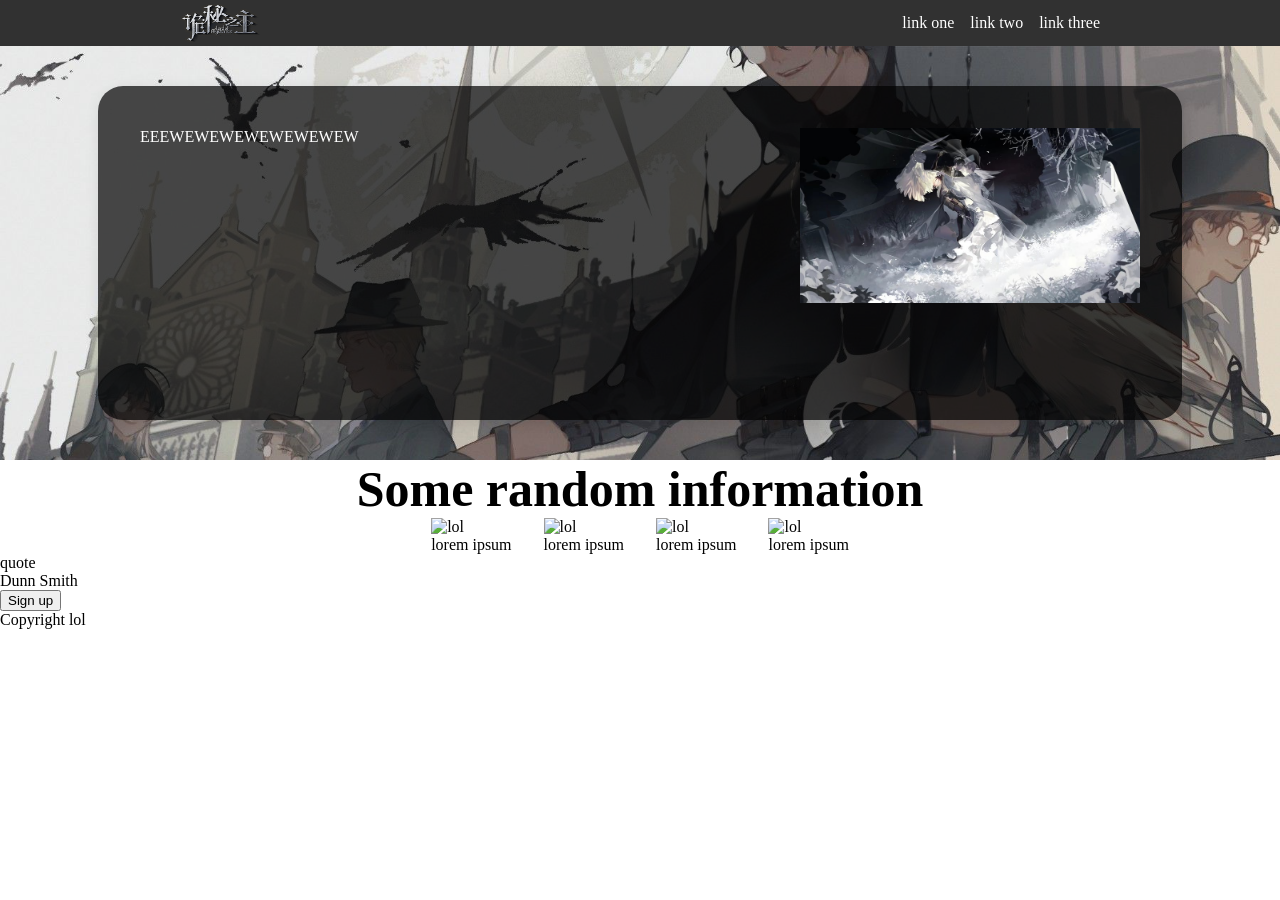
==== home.html @ 562e343f "header, sect 1, and sect 2 workkkkkkkkkkkkkkkkkkkks" ====
<!DOCTYPE html>
<html lang="en">
    <head>
        <meta charset="UTF-8">
        <meta http-equiv="X-UA-Compatible" content="IE=edge">
        <meta name="viewport" content="width=device-width, initial-scale=1.0">
        <title>Lord of the Mysteries</title>
        <link rel="stylesheet" href="styles.css">
    </head>

    <body>
        <div class="header">
            <img src="images/logo.png" class="logo"></img>
            <div class="links">
                <ul>
                    <li><a href="#">link one</a></li>
                    <li><a href="#">link two</a></li>
                    <li><a href="#">link three</a></li>
                </ul>
            </div>
        </div>

        <div class="one">
            <div class="box">
                <div class="text">
                    EEEWEWEWEWEWEWEWEW
                </div>
                <a href="https://danbooru.donmai.us/posts/5051350">
                    <img src="images/kleinamon.jpg" class="image"></img>
                </a>
            </div>
        </div>

        <div class="two"> 
            <div class="text">Some random information</div>
            <div class="cards">
                <div class="card">
                    <img src="PLACEHOLDER" alt="lol">
                    <div>lorem ipsum</div>
                </div>
                <div class="card">
                    <img src="PLACEHOLDER" alt="lol">
                    <div>lorem ipsum</div>
                </div>
                <div class="card">
                    <img src="PLACEHOLDER" alt="lol">
                    <div>lorem ipsum</div>
                </div>
                <div class="card">
                    <img src="PLACEHOLDER" alt="lol">
                    <div>lorem ipsum</div>
                </div>
            </div>
        </div>

        <div class="three">
            quote
            <div class="name">Dunn Smith</div>
        </div>

        <div class="four">
            <div class="container">
                <div class="text"></div>
                <button class="sign-up">Sign up</button>
            </div>
        </div>

        <div class="footer">
            Copyright lol
        </div>
    </body>

</html>
---- styles.css ----
body {
    margin: 0;
    min-height: 100vh;
    display: flex;
    flex-direction: column;
    flex: 1;
}

.header {
    background-color: rgb(49, 49, 49);
    display: flex;
    justify-content: space-between;
    align-items: center;
    padding: 8px 180px;
    height: 30px;
}

.logo {
    height: 40px;
    width: 80px;
}

ul {
    display: flex;
    gap: 16px;
    list-style: none;
}

a {
    text-decoration: none;
    color: white;
}

.one {
    background-image: url("images/arrodes.jpg");
    background-repeat: no-repeat;
    background-size: cover;
    display: flex;
    justify-content: center;
    padding: 40px;
}

.box {
    width: 1000px;
    height: 250px;
    display: flex;
    background-color: rgba(0,0,0,0.7);
    padding: 42px;
    justify-content: space-between;
    border-radius: 25px;
    box-shadow: 2px 4px 16px rgba(0,0,0,.1);
}

.one .text {
    color: white;
}

.image {
    width: 340px;
    height: auto;
}

.two {
    display: flex;
    flex-direction: column;
    align-items: center;
}

.two .text {
    font-size: 50px;
    font-weight: 900;
}

.cards {
    display: flex;
    gap: 32px;
}

.card {
    display: flex;
    flex-direction: column;
}

.card img {
    display: flex;
}
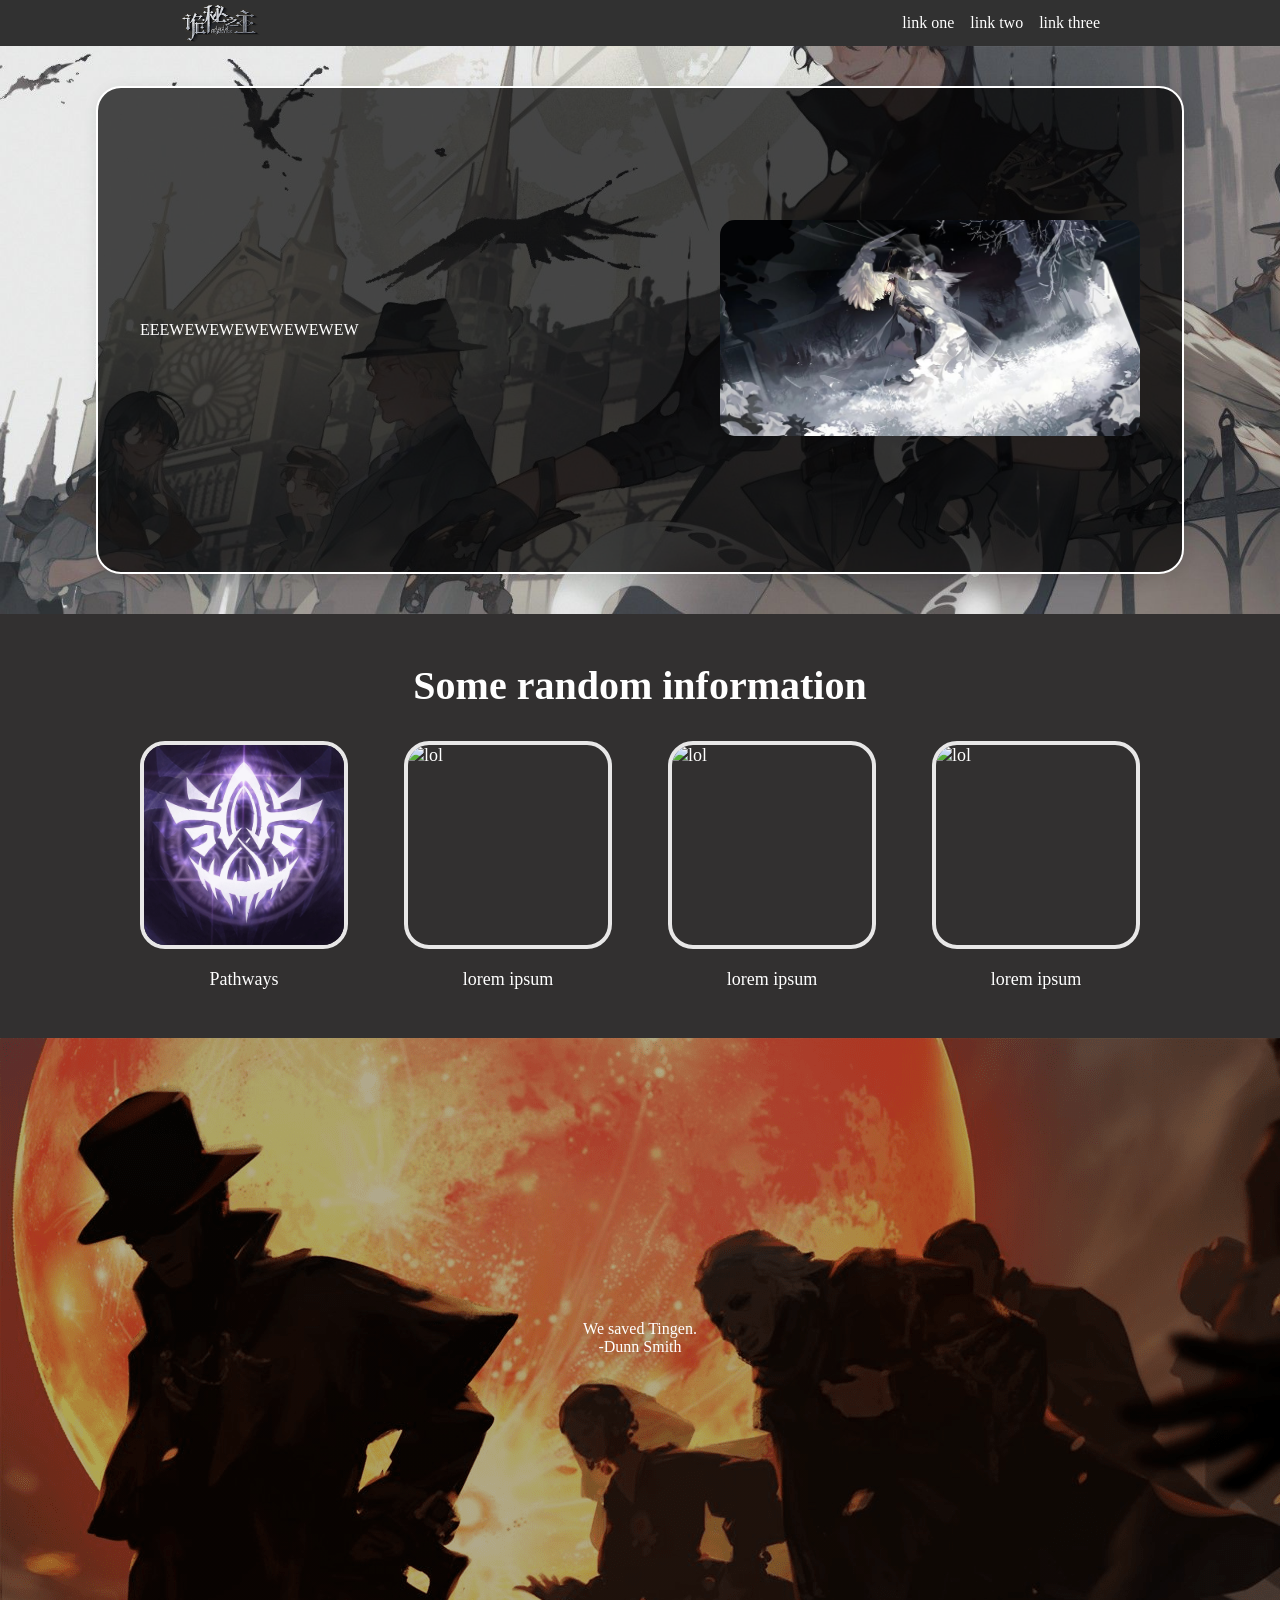
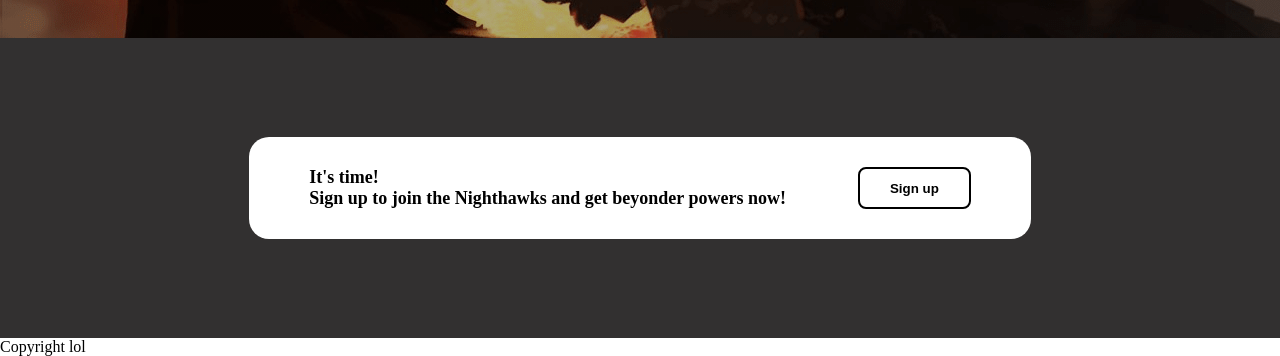
==== commit 05f98ac0: "stuff" ====
--- a/home.html
+++ b/home.html
@@ -35,8 +35,8 @@
             <div class="text">Some random information</div>
             <div class="cards">
                 <div class="card">
-                    <img src="PLACEHOLDER" alt="lol">
-                    <div>lorem ipsum</div>
+                    <img src="images/pathway.png" alt="lol">
+                    <div>Pathways</div>
                 </div>
                 <div class="card">
                     <img src="PLACEHOLDER" alt="lol">
@@ -54,13 +54,13 @@
         </div>
 
         <div class="three">
-            quote
-            <div class="name">Dunn Smith</div>
+            We saved Tingen.
+            <div class="name">-Dunn Smith</div>
         </div>
 
         <div class="four">
             <div class="container">
-                <div class="text"></div>
+                <div class="text">It's time!<div>Sign up to join the Nighthawks and get beyonder powers now!</div></div>
                 <button class="sign-up">Sign up</button>
             </div>
         </div>
--- a/styles.css
+++ b/styles.css
@@ -42,11 +42,13 @@
 
 .box {
     width: 1000px;
-    height: 250px;
+    height: 400px;
     display: flex;
     background-color: rgba(0,0,0,0.7);
     padding: 42px;
     justify-content: space-between;
+    align-items: center;
+    border: 2px solid rgb(255, 255, 255);
     border-radius: 25px;
     box-shadow: 2px 4px 16px rgba(0,0,0,.1);
 }
@@ -56,31 +58,87 @@
 }
 
 .image {
-    width: 340px;
+    width: 420px;
     height: auto;
+    border-radius: 15px;
 }
 
 .two {
+    background-color: rgb(50, 48, 48);
     display: flex;
     flex-direction: column;
     align-items: center;
+    padding: 48px;
+    gap: 32px;
 }
 
 .two .text {
-    font-size: 50px;
+    font-size: 40px;
     font-weight: 900;
+    color: white;
 }
 
 .cards {
     display: flex;
-    gap: 32px;
+    gap: 64px;
 }
 
 .card {
     display: flex;
     flex-direction: column;
+    align-items: center;
+    max-width: 200px;
+    color: white;
+    gap: 20px;
+    font-size: 18px;
 }
 
 .card img {
+    width: 200px;
+    height: 200px;
+    border-radius: 25px;
+    border: 4px solid rgb(232, 231, 231);
+}
+
+.three {
+    background: linear-gradient( rgba(0, 0, 0, 0.3), rgba(0, 0, 0, 0.3) ), url("images/nighthawks.png");
     display: flex;
+    flex-direction: column;
+    justify-content: center;
+    align-items: center;
+    height: 600px;
+    color: white;
+
+}
+
+.four {
+    background-color: rgb(50, 48, 48);
+    height:300px;
+    display: flex;
+    justify-content: center;
+    align-items: center;
+}
+
+.four .container {
+    display: flex;
+    gap: 72px;
+    padding: 30px 60px;
+    background-color: rgb(255, 255, 255);
+    border-radius: 20px;
+}
+
+.sign-up {
+    border: 2px solid black;
+    background-color: white;
+    font-weight: 700;
+    border-radius: 8px;
+    padding: 2px 30px;
+}
+
+.four .container .text {
+    display: flex;
+    flex-direction: column;
+    font-size: 18px;
+    font-weight: 800;
+    color: black;   
 }
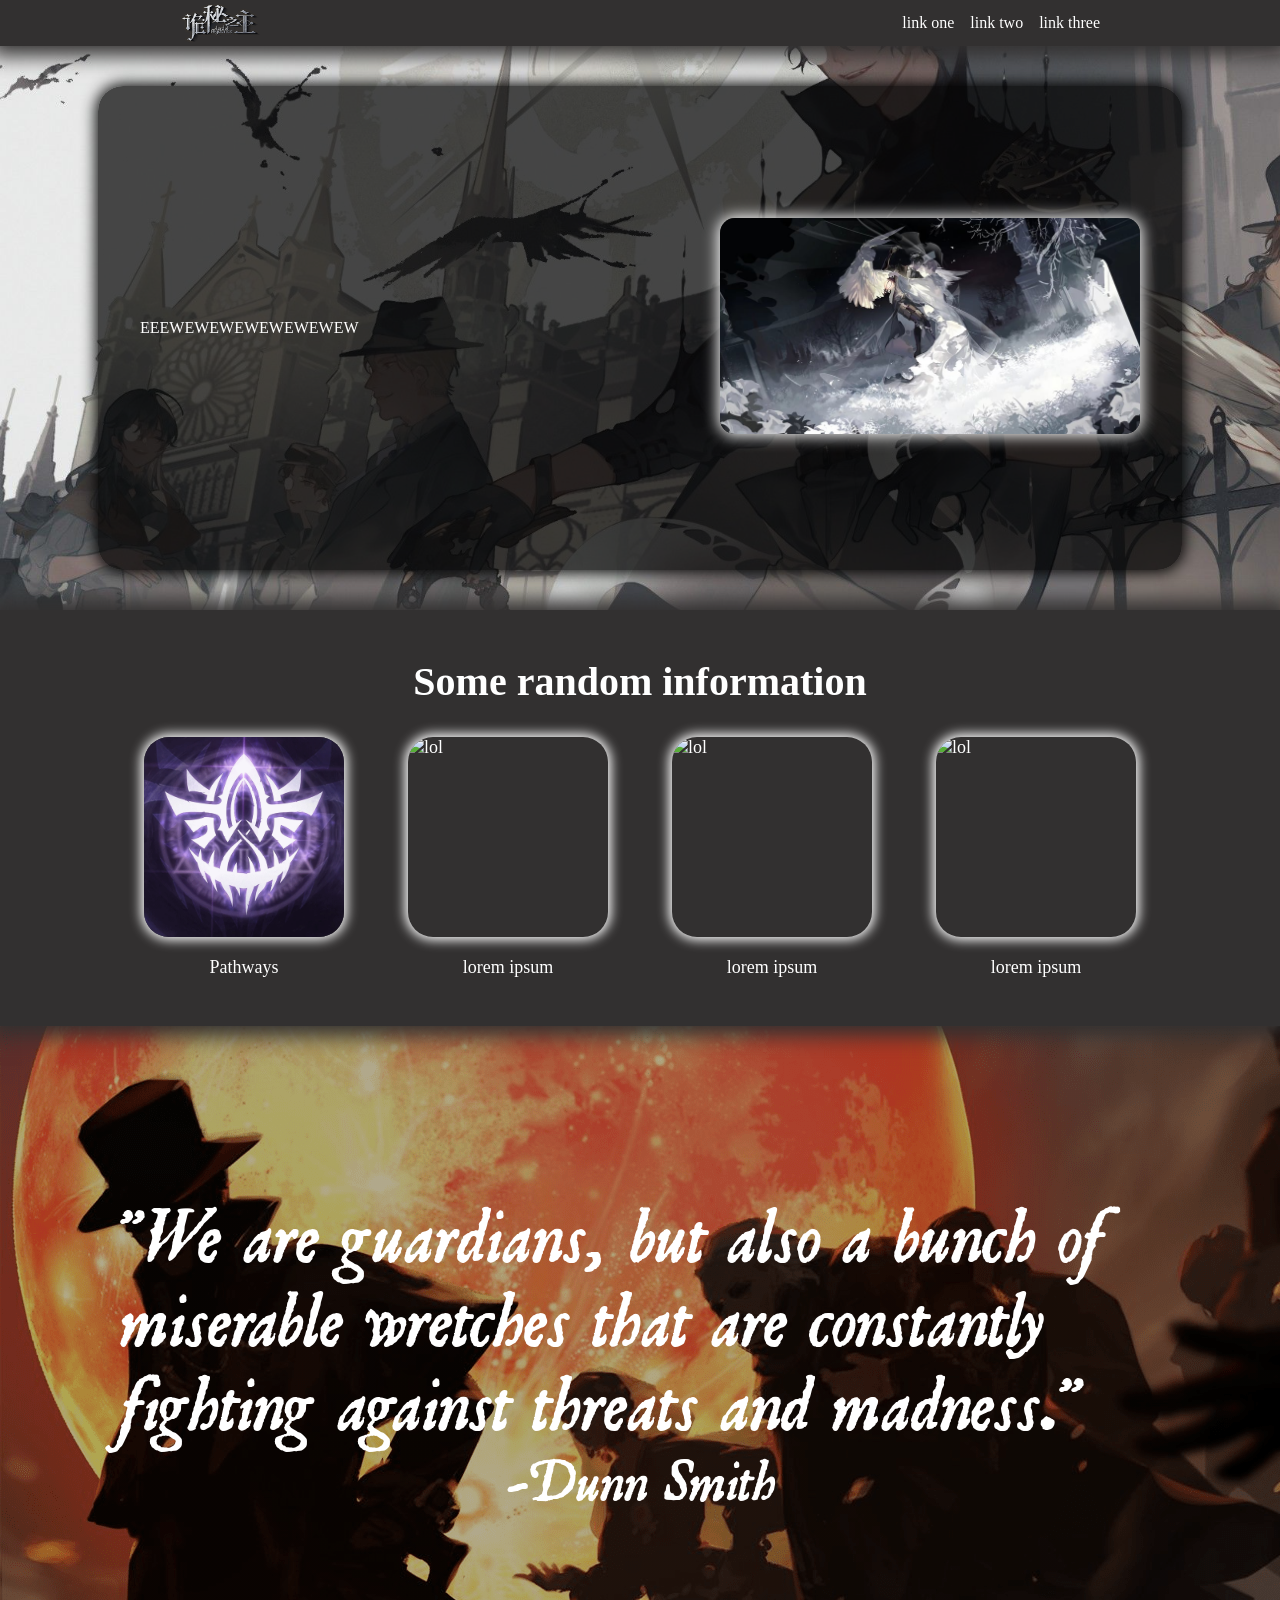
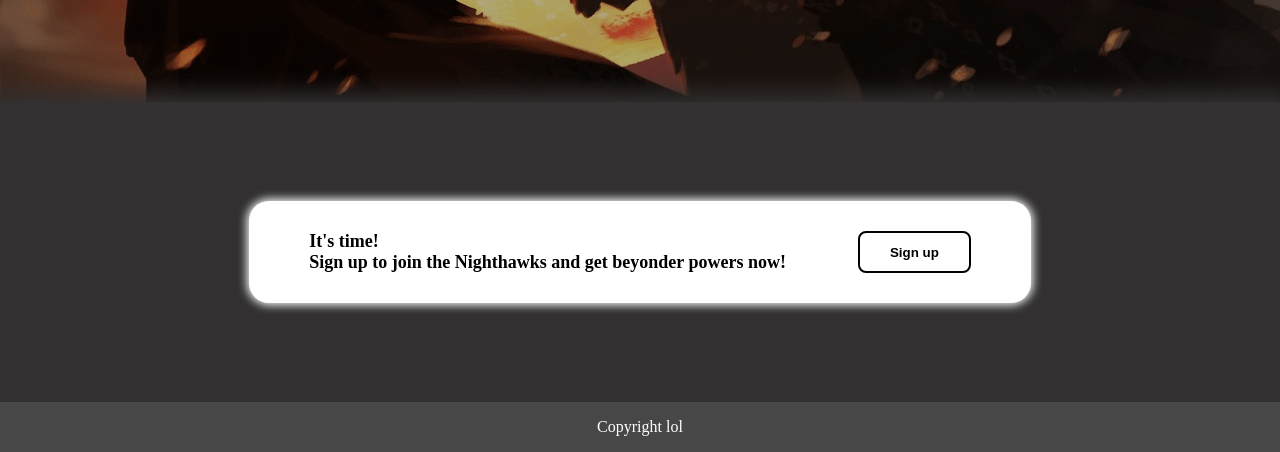
==== commit b4bf9f0f: "git add --allgit add --all" ====
--- a/home.html
+++ b/home.html
@@ -54,7 +54,7 @@
         </div>
 
         <div class="three">
-            We saved Tingen.
+            "We are guardians, but also a bunch of miserable wretches that are constantly fighting against threats and madness."
             <div class="name">-Dunn Smith</div>
         </div>
 
--- a/styles.css
+++ b/styles.css
@@ -1,3 +1,8 @@
+@font-face {
+    font-family: jancieni;
+    src: url(jancieni.ttf);
+}
+
 body {
     margin: 0;
     min-height: 100vh;
@@ -7,12 +12,14 @@
 }
 
 .header {
-    background-color: rgb(49, 49, 49);
+    background-color: rgb(50, 48, 48);
     display: flex;
     justify-content: space-between;
     align-items: center;
     padding: 8px 180px;
     height: 30px;
+    box-shadow: 0px 0px 20px 10px rgb(50,48,48);
+    position: relative;
 }
 
 .logo {
@@ -48,9 +55,9 @@
     padding: 42px;
     justify-content: space-between;
     align-items: center;
-    border: 2px solid rgb(255, 255, 255);
+    /*border: 2px solid rgb(255, 255, 255);*/
     border-radius: 25px;
-    box-shadow: 2px 4px 16px rgba(0,0,0,.1);
+    box-shadow: 0px 0px 15px 2px black;
 }
 
 .one .text {
@@ -61,6 +68,7 @@
     width: 420px;
     height: auto;
     border-radius: 15px;
+    box-shadow: 0px 0px 15px 2px white;
 }
 
 .two {
@@ -70,6 +78,8 @@
     align-items: center;
     padding: 48px;
     gap: 32px;
+    box-shadow: 0px 0px 20px 10px rgb(50,48,48);
+    position: relative;
 }
 
 .two .text {
@@ -97,7 +107,7 @@
     width: 200px;
     height: 200px;
     border-radius: 25px;
-    border: 4px solid rgb(232, 231, 231);
+    box-shadow: 0px 0px 12px 3px white;
 }
 
 .three {
@@ -106,9 +116,15 @@
     flex-direction: column;
     justify-content: center;
     align-items: center;
-    height: 600px;
+    padding: 180px 120px;
     color: white;
+    font-family: jancieni;
+    font-size: 84px;
+}
 
+.three .name {
+    font-size: 64px;
+    text-align: right;
 }
 
 .four {
@@ -117,6 +133,7 @@
     display: flex;
     justify-content: center;
     align-items: center;
+    box-shadow: 0px 0px 20px 10px rgb(50,48,48);
 }
 
 .four .container {
@@ -125,6 +142,7 @@
     padding: 30px 60px;
     background-color: rgb(255, 255, 255);
     border-radius: 20px;
+    box-shadow: 0px 0px 10px 2px white;
 }
 
 .sign-up {
@@ -141,4 +159,13 @@
     font-size: 18px;
     font-weight: 800;
     color: black;   
+}
+
+.footer {
+    display: flex;
+    justify-content: center;
+    align-items: center;
+    height: 50px;
+    background-color: rgb(71, 71, 71);
+    color: white;
 }
